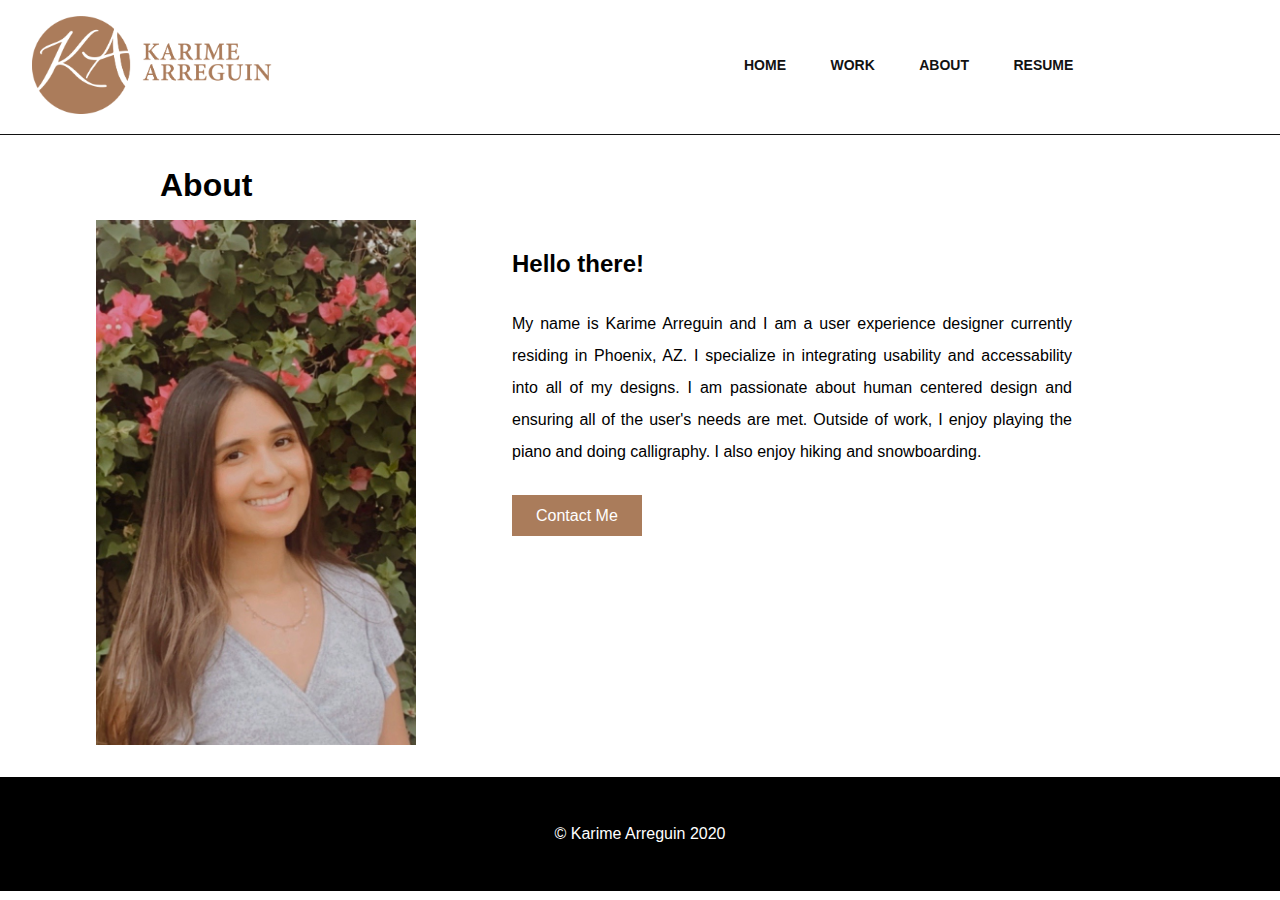
==== about.html @ ba3ec470 "Add files via upload" ====
<!doctype html>
    <head>
        <!--Karime Arreguin-->
        <!-- Date: 11/05/2020-->
        <meta charset="utf-8">
        <title>Karime Arreguin</title>
        <link rel="shortcut icon" type="image/png" href="images/logos/favicon.png">
        <link rel="stylesheet" href="styles.css">
    </head>
    <body>
        <header id="gridLogoNav">
            <a href="index.html"><img src="images/logos/kariLogo.png" alt="Karime Arreguin Logo" id="logoK"></a>
            <nav>
                <ul>
                    <li><a href="index.html">Home</a></li>
                    <li><a href="work.html">Work</a></li>
                    <li><a href="about.html">About</a></li>
                    <li><a href="resume.html">Resume</a></li>
                </ul>
            </nav>
        </header>
        <main>
            <h1 class="h1">About</h1>
            <section id="gridAbout">
                <img src="images/about/karime.JPG" alt="Karime">
                <section id="gridAboutText">
                    <h2>Hello there!</h2>
                    <p>My name is Karime Arreguin and I am a user experience designer currently residing in
                        Phoenix, AZ. I specialize in integrating usability and accessability into all of my
                        designs. I am passionate about human centered design and ensuring all of the user's needs
                        are met.
                        Outside of work, I enjoy playing the piano and doing calligraphy. I also enjoy hiking and
                        snowboarding. </p><br>
                    <a href="mailto:hello@karimearreguin.com" id="contactButton">Contact Me</a>
                </section>
            </section>
        </main>
    </body>
    <footer>
        <p>&copy; Karime Arreguin 2020</p>
    </footer>
</html>
---- styles.css ----
#logoK { 
    width: 15em;
}

nav {
    background-color: #fff;
}

header{
    border-bottom: 1px solid #121212;
}
body{
    background-color: #fff;
    font-family: Arial, Helvetica, sans-serifs;
}

p, ul, a, img, body, footer, h1 {
    padding: 0;
    margin: 0 auto;
}

#gridLogoNav {
    display: grid;
    grid-template-columns: 55% 45%;
    padding-top: 1em;
    padding-bottom: 1em;
}

#logoK{
    padding-right: 25em;
}

nav a {
    text-decoration: none;
    text-transform: uppercase;
    padding-left: 40px;
    color: #121212;
    font-weight: bold;
}
nav li {
    display: inline;
    font-size: 14px;
}
nav ul {
    list-style-type: none;
    margin-top: 2.5em;
}

/** HOME PAGE **/

#hiSection{
    padding-left: 5em;
    padding-top: 2em;
    padding-bottom: 2em;
}

#hiSection h1{
    font-size: 2.5em;
}

#hiSection p{
    font-size: 1.5em;
    padding-top: .5em;
}

#homeGrid{
    display: grid;
    grid-template-columns: auto auto auto;
    align-content: center;
    justify-content: center;
    align-items: center;
} 

figcaption {
    text-align: center;
}

#homeGrid img{
    width: 80%; 
    padding: 0;
    margin: 0 auto;
    text-align: center;
    display: block;
    margin-left: auto;
    margin-right: auto;
    padding-bottom: 1em;
}

#homeGrid figcaption{
    padding-bottom: 1em;
}

/* ABOUT ME */
#gridAbout{
    display: grid;
    grid-template-columns: 40% 60%;
    padding-bottom: 2em;
}

#gridAbout img{
    width: 20em;
    float: right;
    display: flex;
    float: right;
    margin-right: 0;
    padding-right: 6em;
}

#gridAboutText{
    width: 35em;
    text-align: justify;
    line-height: 2;
}

#contactButton{
    text-decoration: none;
    color: #fff;
    background: #aa7c5b;
    padding: .75em 1.5em;

}

/* Headings */
.h1{
    padding-left: 5em;
    padding-top: 1em;
    padding-bottom: .5em;
}

/* WORK */

#workGrid{
    display: grid;
    grid-template-columns: 50% 50%;
}
#workGrid img{
    width: 80%;
    display: block;
    margin: 0 auto;
    padding-bottom: 1em;
}
#workGrid figcaption{
    text-align: center;
    padding-bottom: 1em;
}


/*PROJECTS TEMPLATE*/
.h1pSection{
    width: 42em;
    padding-top: 2em;
    padding-bottom: 2em;
    text-align: justify;
    line-height: 2;
    margin: 0 auto;
}

.h1pImg{
    width: 100%;
    text-align: center;
}
/* FOOTER */
footer {
    background-color: black;
    color: #ffff;
    text-align: center;
    padding-top: 3em;
    padding-bottom: 3em;
}
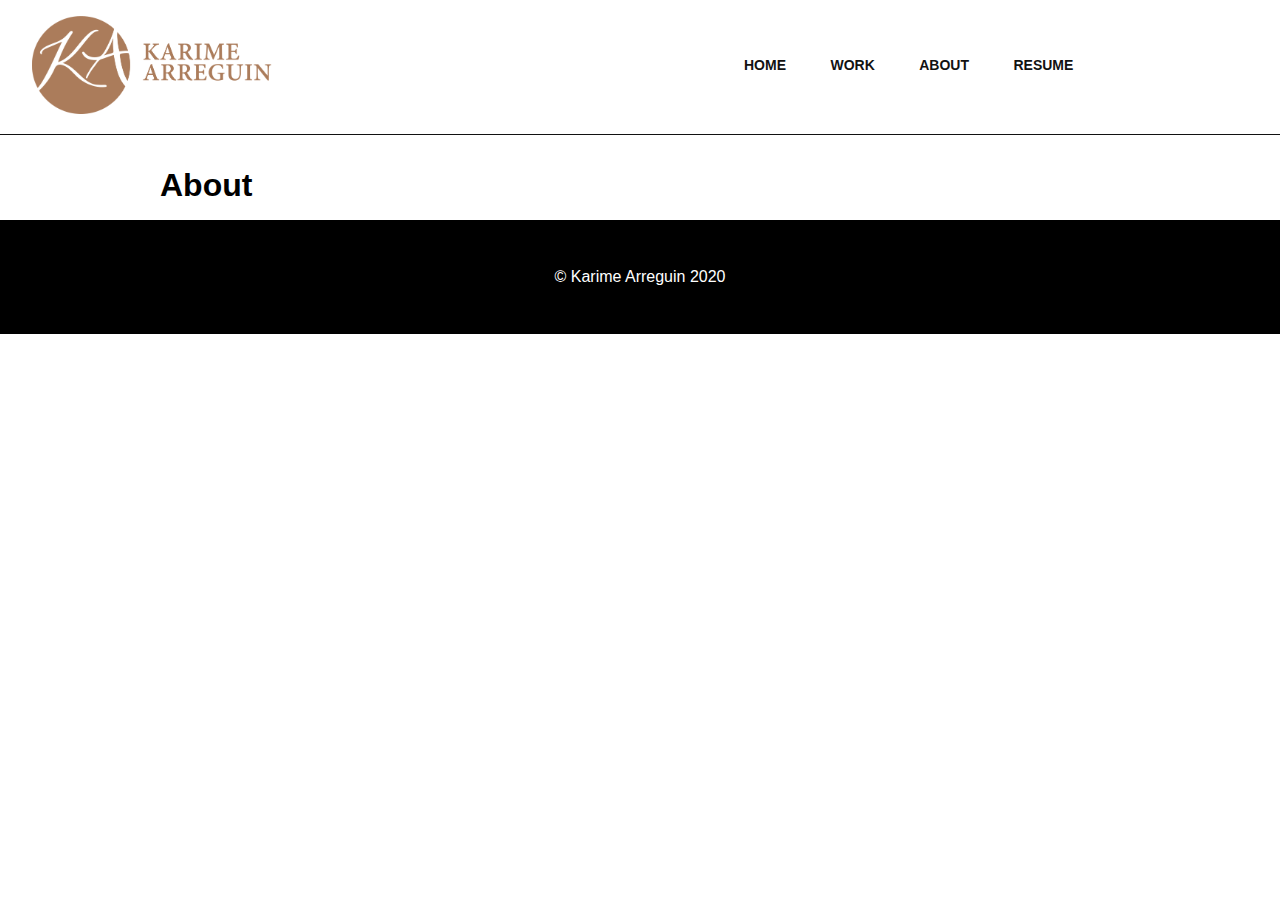
==== commit 221dd0e8: "Update about.html" ====
--- a/about.html
+++ b/about.html
@@ -21,22 +21,9 @@
         </header>
         <main>
             <h1 class="h1">About</h1>
-            <section id="gridAbout">
-                <img src="images/about/karime.JPG" alt="Karime">
-                <section id="gridAboutText">
-                    <h2>Hello there!</h2>
-                    <p>My name is Karime Arreguin and I am a user experience designer currently residing in
-                        Phoenix, AZ. I specialize in integrating usability and accessability into all of my
-                        designs. I am passionate about human centered design and ensuring all of the user's needs
-                        are met.
-                        Outside of work, I enjoy playing the piano and doing calligraphy. I also enjoy hiking and
-                        snowboarding. </p><br>
-                    <a href="mailto:hello@karimearreguin.com" id="contactButton">Contact Me</a>
-                </section>
-            </section>
         </main>
     </body>
     <footer>
         <p>&copy; Karime Arreguin 2020</p>
     </footer>
-</html>+</html>
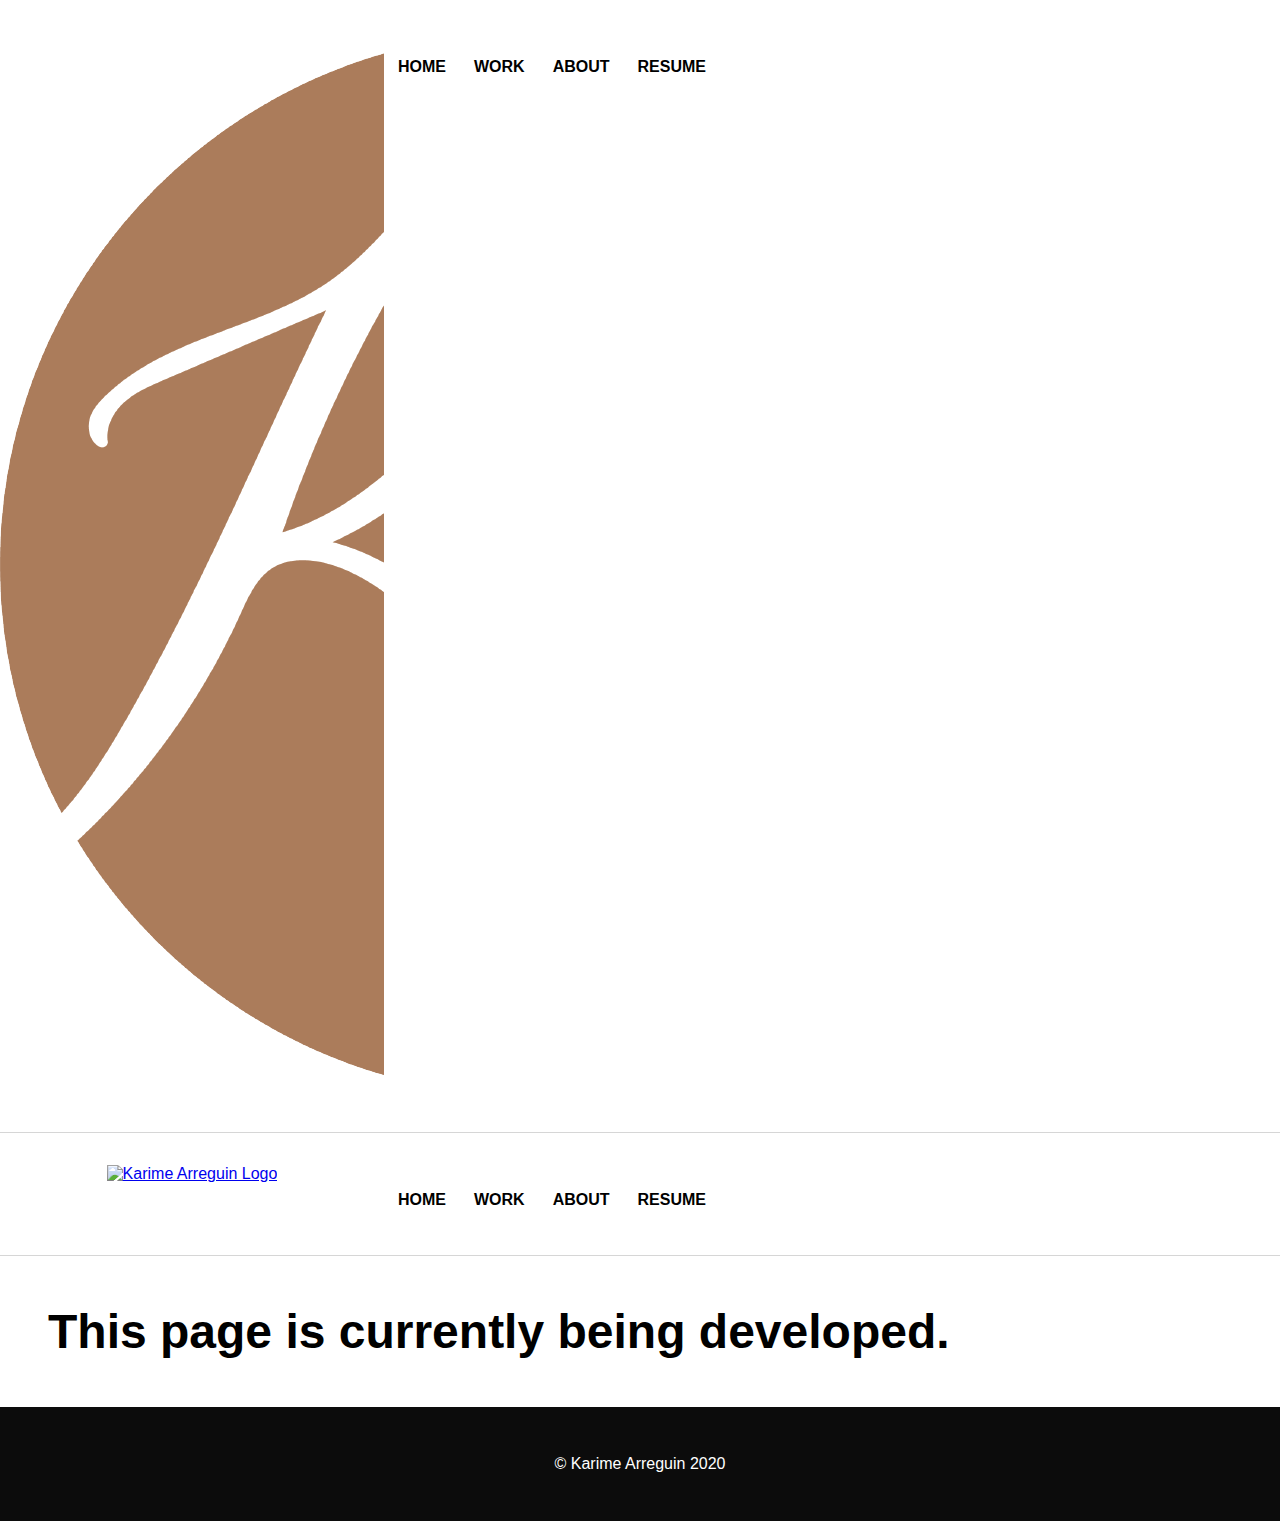
==== commit 7f4a96c5: "Update about.html" ====
--- a/about.html
+++ b/about.html
@@ -6,6 +6,7 @@
         <title>Karime Arreguin</title>
         <link rel="shortcut icon" type="image/png" href="images/logos/favicon.png">
         <link rel="stylesheet" href="styles.css">
+         <meta name="viewport" content="width=device-width, initial-scale=1.0">
     </head>
     <body>
         <header id="gridLogoNav">
@@ -19,8 +20,19 @@
                 </ul>
             </nav>
         </header>
+          <header id="gridLogoNav">
+            <a href="index.html"><img src="assets/logos/kariLogo2.png" alt="Karime Arreguin Logo" class="logoK"></a>
+            <nav class="naviga">
+                <ul>
+                    <li><a href="index.html">Home</a></li>
+                    <li><a href="work.html">Work</a></li>
+                    <li><a href="about.html" class="active">About</a></li>
+                    <li><a href="resume.html">Resume</a></li>
+                </ul>
+            </nav>
+        </header>
         <main>
-            <h1 class="h1">About</h1>
+            <p id="title">This page is currently being developed.</p>
         </main>
     </body>
     <footer>
--- a/styles.css
+++ b/styles.css
@@ -1,170 +1,60 @@
-#logoK { 
-    width: 15em;
+logoK { 
+    width: 4em;
 }
-
 nav {
     background-color: #fff;
 }
-
 header{
-    border-bottom: 1px solid #121212;
+    border-bottom: 1px solid #d6d6d6;
 }
 body{
-    background-color: #fff;
+    background-color: #ffff;
     font-family: Arial, Helvetica, sans-serifs;
 }
-
 p, ul, a, img, body, footer, h1 {
     padding: 0;
     margin: 0 auto;
 }
-
 #gridLogoNav {
     display: grid;
-    grid-template-columns: 55% 45%;
-    padding-top: 1em;
-    padding-bottom: 1em;
-}
-
-#logoK{
-    padding-right: 25em;
-}
-
-nav a {
-    text-decoration: none;
-    text-transform: uppercase;
-    padding-left: 40px;
-    color: #121212;
-    font-weight: bold;
-}
-nav li {
-    display: inline;
-    font-size: 14px;
-}
-nav ul {
-    list-style-type: none;
-    margin-top: 2.5em;
-}
-
-/** HOME PAGE **/
-
-#hiSection{
-    padding-left: 5em;
+    grid-template-columns: 30% 70%;
     padding-top: 2em;
     padding-bottom: 2em;
 }
-
-#hiSection h1{
-    font-size: 2.5em;
+ul {
+    margin-top: .75em;
+    list-style-type: none;
+    overflow: hidden;
 }
-
-#hiSection p{
-    font-size: 1.5em;
-    padding-top: .5em;
+li {
+    float: left;
 }
-
-#homeGrid{
-    display: grid;
-    grid-template-columns: auto auto auto;
-    align-content: center;
-    justify-content: center;
-    align-items: center;
-} 
-
-figcaption {
+li a {
+    display: block;
+    color: #000;
     text-align: center;
+    padding: 14px;
+    text-decoration: none;
+    text-transform: uppercase;
+    font-weight: bold;
 }
-
-#homeGrid img{
-    width: 80%; 
-    padding: 0;
-    margin: 0 auto;
-    text-align: center;
-    display: block;
-    margin-left: auto;
-    margin-right: auto;
-    padding-bottom: 1em;
+.naviga a:hover{
+    color: #945b4c;
 }
-
-#homeGrid figcaption{
-    padding-bottom: 1em;
+.naviga a:active{
+    color: #945b4c;
 }
-
-/* ABOUT ME */
-#gridAbout{
-    display: grid;
-    grid-template-columns: 40% 60%;
-    padding-bottom: 2em;
-}
-
-#gridAbout img{
-    width: 20em;
-    float: right;
-    display: flex;
-    float: right;
-    margin-right: 0;
-    padding-right: 6em;
-}
-
-#gridAboutText{
-    width: 35em;
-    text-align: justify;
-    line-height: 2;
-}
-
-#contactButton{
-    text-decoration: none;
-    color: #fff;
-    background: #aa7c5b;
-    padding: .75em 1.5em;
-
-}
-
-/* Headings */
-.h1{
-    padding-left: 5em;
-    padding-top: 1em;
-    padding-bottom: .5em;
-}
-
-/* WORK */
-
-#workGrid{
-    display: grid;
-    grid-template-columns: 50% 50%;
-}
-#workGrid img{
-    width: 80%;
-    display: block;
-    margin: 0 auto;
-    padding-bottom: 1em;
-}
-#workGrid figcaption{
-    text-align: center;
-    padding-bottom: 1em;
-}
-
-
-/*PROJECTS TEMPLATE*/
-.h1pSection{
-    width: 42em;
-    padding-top: 2em;
-    padding-bottom: 2em;
-    text-align: justify;
-    line-height: 2;
-    margin: 0 auto;
-}
-
-.h1pImg{
-    width: 100%;
-    text-align: center;
+/*HOME PAGE*/
+#title{
+    font-size: 3em;
+    font-weight: bold;
+    margin: 1em;
 }
 /* FOOTER */
 footer {
-    background-color: black;
-    color: #ffff;
+    background-color: rgb(12, 12, 12);
+    color: #fff;
     text-align: center;
     padding-top: 3em;
     padding-bottom: 3em;
 }
-
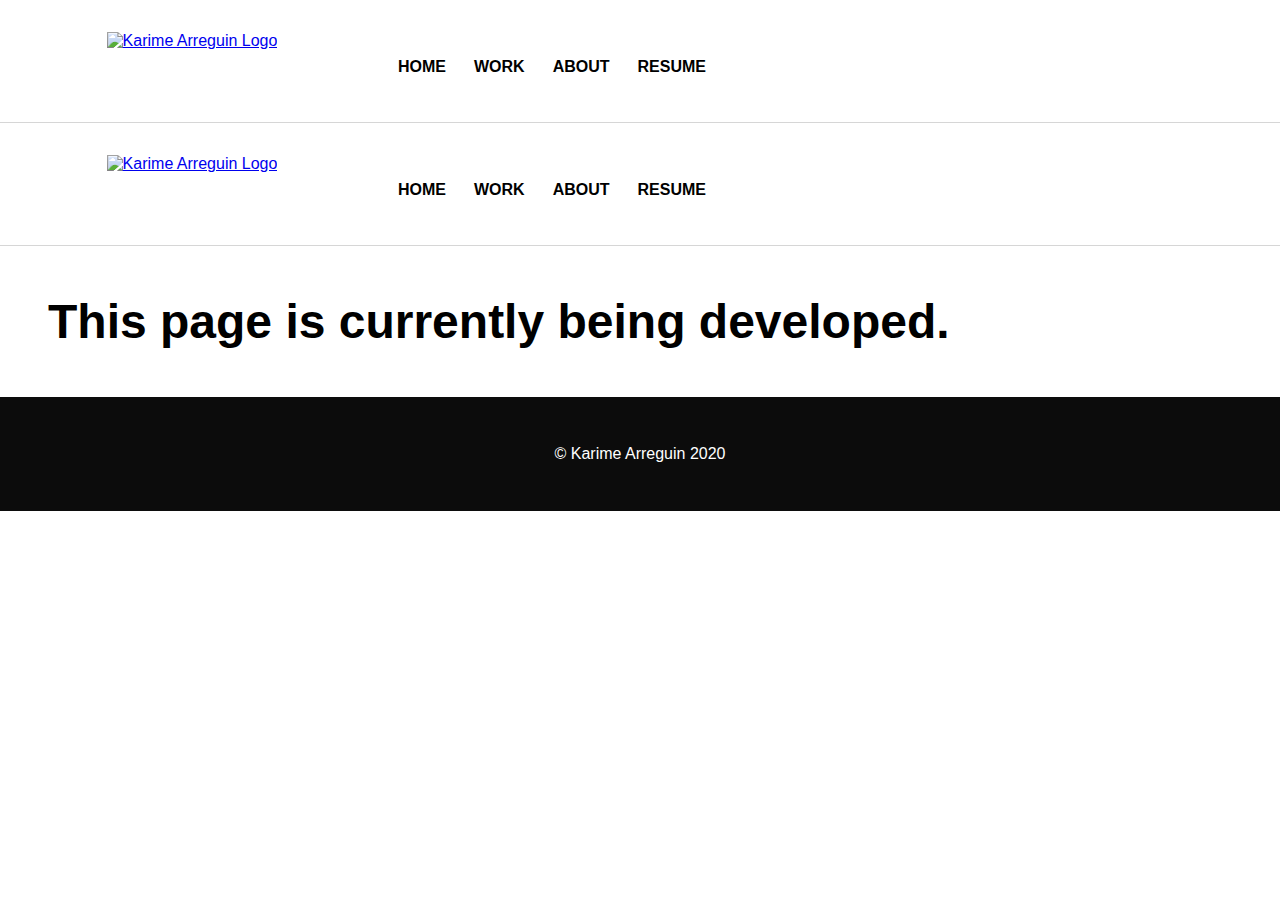
==== commit 33171c23: "Update about.html" ====
--- a/about.html
+++ b/about.html
@@ -4,13 +4,13 @@
         <!-- Date: 11/05/2020-->
         <meta charset="utf-8">
         <title>Karime Arreguin</title>
-        <link rel="shortcut icon" type="image/png" href="images/logos/favicon.png">
+        <link rel="shortcut icon" type="image/png" href="assets/logos/favicon.png">
         <link rel="stylesheet" href="styles.css">
          <meta name="viewport" content="width=device-width, initial-scale=1.0">
     </head>
     <body>
         <header id="gridLogoNav">
-            <a href="index.html"><img src="images/logos/kariLogo.png" alt="Karime Arreguin Logo" id="logoK"></a>
+            <a href="index.html"><img src="assets/logos/kariLogo.png" alt="Karime Arreguin Logo" id="logoK"></a>
             <nav>
                 <ul>
                     <li><a href="index.html">Home</a></li>
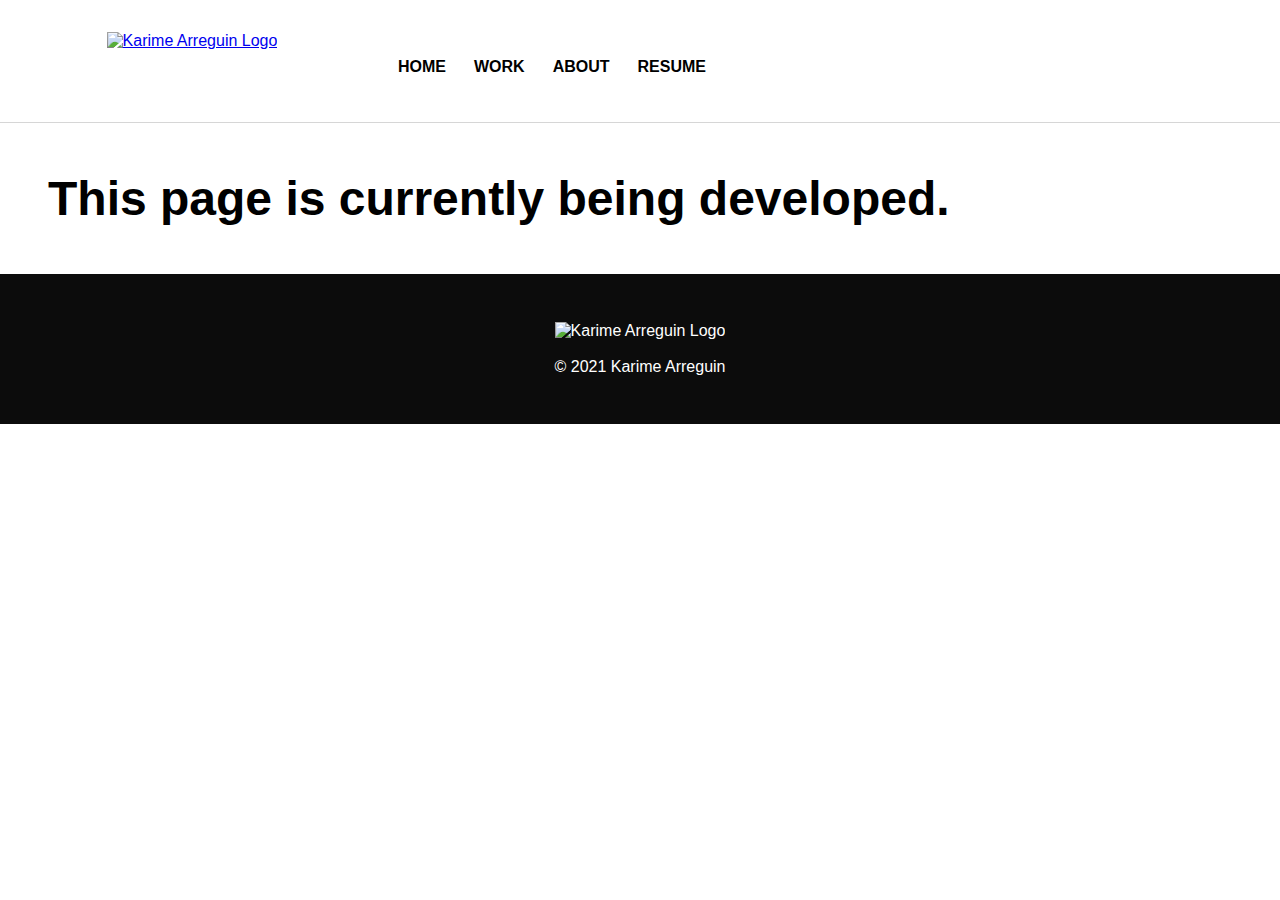
==== commit 231595b7: "Update about.html" ====
--- a/about.html
+++ b/about.html
@@ -9,17 +9,6 @@
          <meta name="viewport" content="width=device-width, initial-scale=1.0">
     </head>
     <body>
-        <header id="gridLogoNav">
-            <a href="index.html"><img src="assets/logos/kariLogo.png" alt="Karime Arreguin Logo" id="logoK"></a>
-            <nav>
-                <ul>
-                    <li><a href="index.html">Home</a></li>
-                    <li><a href="work.html">Work</a></li>
-                    <li><a href="about.html">About</a></li>
-                    <li><a href="resume.html">Resume</a></li>
-                </ul>
-            </nav>
-        </header>
           <header id="gridLogoNav">
             <a href="index.html"><img src="assets/logos/kariLogo2.png" alt="Karime Arreguin Logo" class="logoK"></a>
             <nav class="naviga">
@@ -36,6 +25,8 @@
         </main>
     </body>
     <footer>
-        <p>&copy; Karime Arreguin 2020</p>
+        <img src="assets/logos/kariLogo3.png" alt="Karime Arreguin Logo" class="logoK">
+        <br><br>
+        <p>&copy; 2021 Karime Arreguin</p>
     </footer>
 </html>
